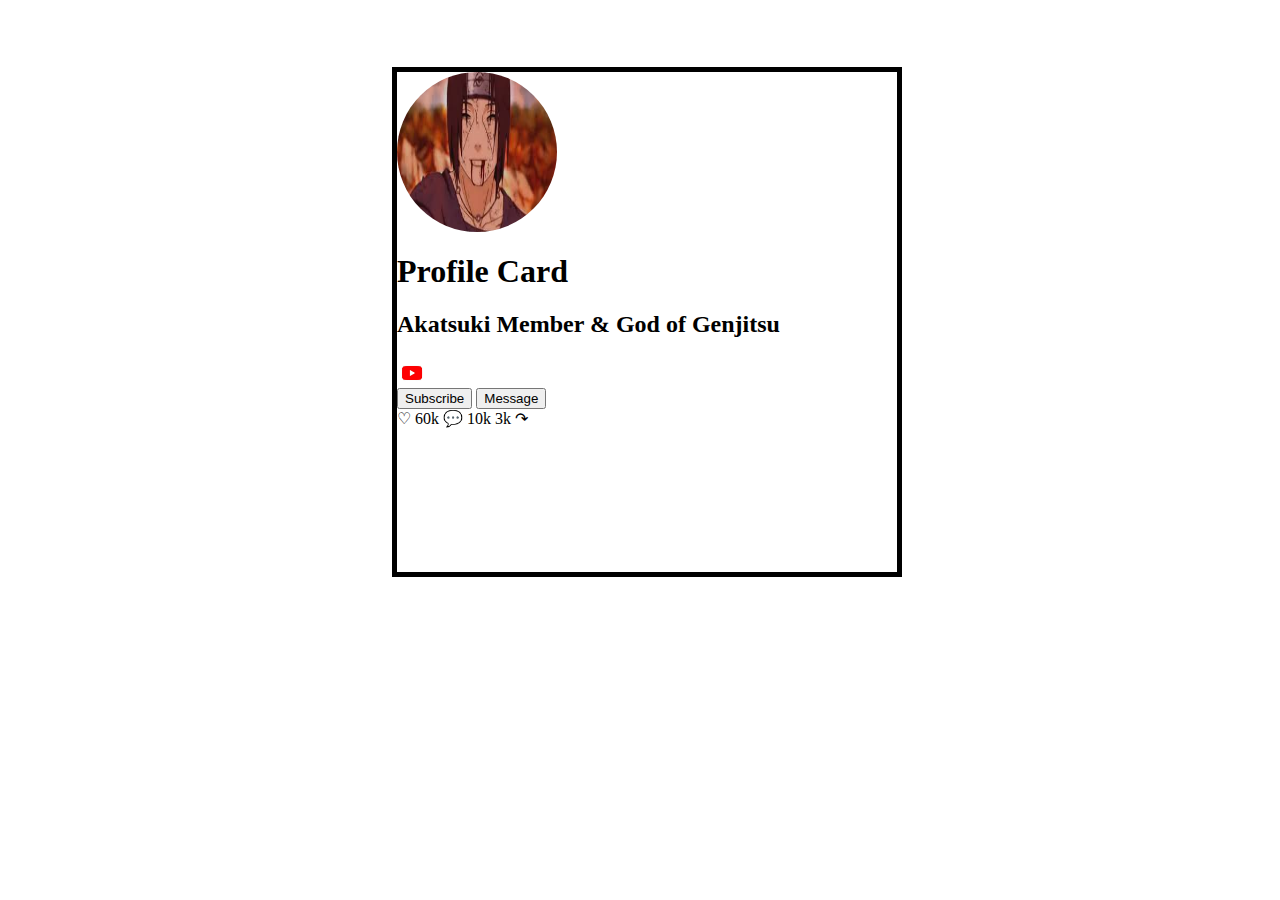
==== Profile card/index.html @ 4fcf7f5a "Project Profile Card" ====
<!DOCTYPE html>
<html>
    <head>
        <link rel="stylesheet" href="style.css">
        <title>Profile Card</title>
    </head>
    <body>

        <header>
            <div class="logo">
                <img src="logo_image.jpg"
                     alt="Uchiha Itachi Image &#128293;">
            </div>
        </header>
        <main>
            <h1> Profile Card </h1>
            <h2> Akatsuki Member & God of Genjitsu</h2>
            <div class=" socialmedia_platforms">
                <img src="youtube.jpg" alt="youtube">
                <img src="instagram.jpg" alt="instagram">
                <img src="facebook.jpg" alt="facebook">
                <img src="twitter.png" alt="telegram">
            </div>
            <div class="Subcribe_Buttons">
                <button>Subscribe</button>
                <button>Message</button>
            </div>
            <div class="Tweets_Comments">
                <span>&#9825; 60k</span>
                <span>&#128172; 10k</span>
                <span>3k &#x21B7;</span>
            </div>
        </main> 
        <footer></footer>
    </body>
</html>
---- Profile card/style.css ----
.logo{
    width: 160px;
    height: 160px ;
    border-radius: 50%;
    overflow: hidden;  /*--> excess image around the fixed dimensions will be hidden  */
}

.logo img{
    width: 100%;
    height: 100%;
}

.socialmedia_platforms {
    width: 30px;
    height: 30px;
    overflow: hidden;
    border-radius: 50%;
}

.socialmedia_platforms img {
    width: 100%;
    height:100%;
}


body {
    height: 500px;
    width: 500px;
    border: 5px solid black ;
    position: absolute;
    top: 6.5%;
    left: 30%;
}

/*
body {
    height: 500px;
    width: 500px;
    border: 5px solid black;
    position: absolute;
    top: 0;
    left: 0;
    right: 0;
    bottom: 0;
    margin: auto;
}

body {
    height: 500px;
    width: 500px;
    border: 5px solid black;
    margin: auto;
    position: absolute;
    top: 50%;
    left: 50%;
    transform: translate(-50%, -50%);
} */
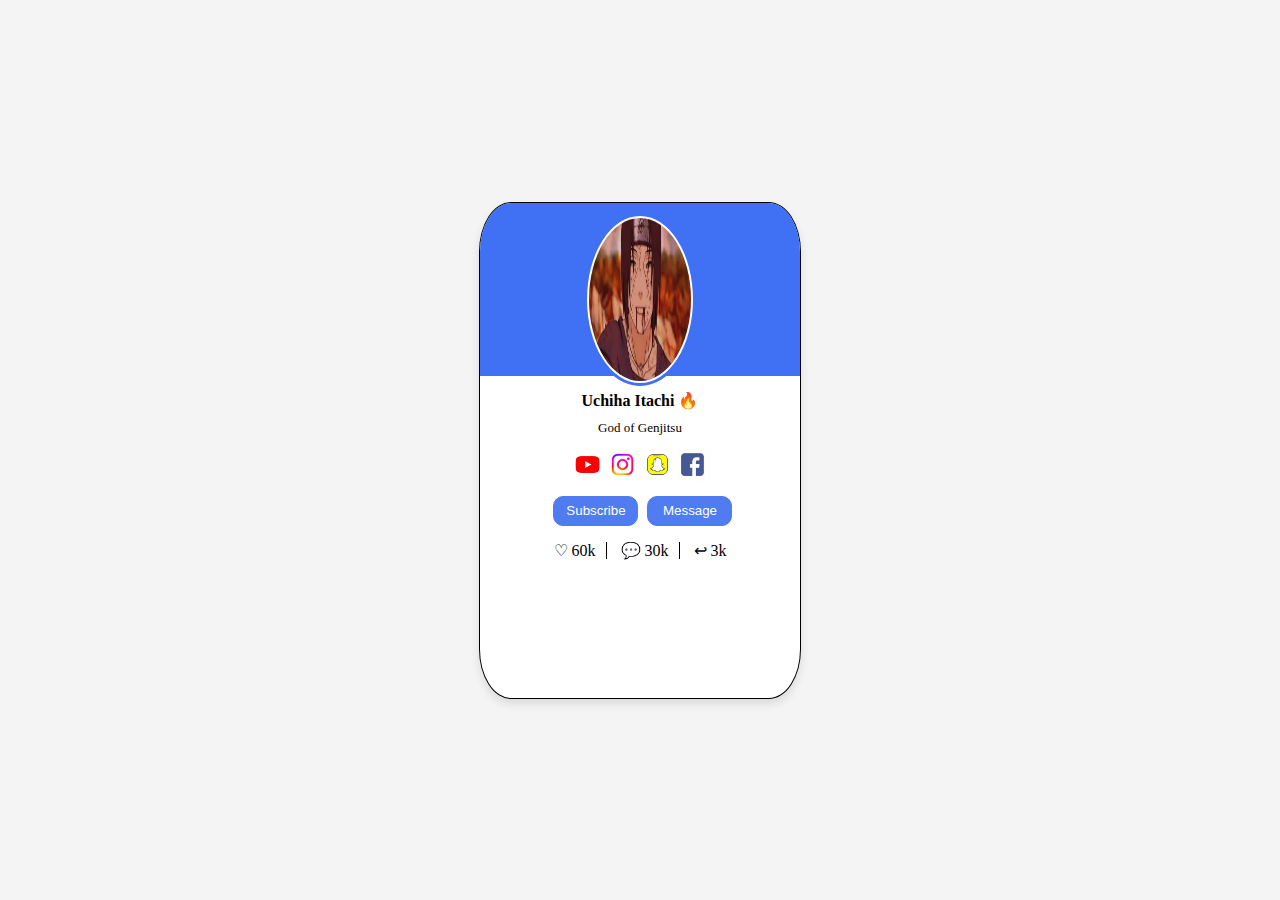
==== commit 79adf7fd: "updated code" ====
--- a/Profile card/index.html
+++ b/Profile card/index.html
@@ -1,36 +1,35 @@
 <!DOCTYPE html>
 <html>
     <head>
+        <title>Profile card</title>
         <link rel="stylesheet" href="style.css">
-        <title>Profile Card</title>
     </head>
     <body>
-
-        <header>
-            <div class="logo">
-                <img src="logo_image.jpg"
-                     alt="Uchiha Itachi Image &#128293;">
+        <div class="profile-card-outline">
+            <div class="logo-background">
+                <div class="logo-outline">
+                    <img src="logo_image.jpg" alt="Uchiha Itachi Image">
+                </div>          
             </div>
-        </header>
-        <main>
-            <h1> Profile Card </h1>
-            <h2> Akatsuki Member & God of Genjitsu</h2>
-            <div class=" socialmedia_platforms">
-                <img src="youtube.jpg" alt="youtube">
-                <img src="instagram.jpg" alt="instagram">
-                <img src="facebook.jpg" alt="facebook">
-                <img src="twitter.png" alt="telegram">
+            <div class="profile-card-content">
+                <h1 id="Name">Uchiha Itachi &#128293;</h1>     
+                <h2 id="Work">God of Genjitsu</h2>
+                <div class="socialmedia-platforms">
+                    <a href="" ><img src="youtube.jpg" alt="" id="img-1"></a>
+                    <a href="" ><img src="instagram.jpg" alt="" id="img-2"></a>
+                    <a href="" ><img src="snapchat.jpg" alt="" id="img-3"></a>
+                    <a href="" ><img src="facebook.jpg" alt="" id="img-4"></a>
+                </div>
+                <div class="Subscribe-Buttons">
+                    <button>Subscribe</button>
+                    <button>Message</button>
+                </div>
+                <div class="interactions">
+                    <p> &#9825; 60k</p>
+                    <p> &#x1F4AC; 30k</p>
+                    <p> &#8617; 3k</p>
+                </div>
             </div>
-            <div class="Subcribe_Buttons">
-                <button>Subscribe</button>
-                <button>Message</button>
-            </div>
-            <div class="Tweets_Comments">
-                <span>&#9825; 60k</span>
-                <span>&#128172; 10k</span>
-                <span>3k &#x21B7;</span>
-            </div>
-        </main> 
-        <footer></footer>
+        </div>
     </body>
 </html>--- a/Profile card/style.css
+++ b/Profile card/style.css
@@ -1,57 +1,111 @@
-.logo{
-    width: 160px;
-    height: 160px ;
-    border-radius: 50%;
-    overflow: hidden;  /*--> excess image around the fixed dimensions will be hidden  */
+body {
+    display: flex;
+    height: 100vh;
+    width: 100vw;
+    margin: 0%;
+    flex-direction: column;
+    justify-content: center;
+    align-items: center;
+    background-color:  #f4f4f4;
 }
 
-.logo img{
-    width: 100%;
-    height: 100%;
+.profile-card-outline {
+    border: black 1px solid;
+    height: 55vh;
+    width:  25vw;
+    display: flex;
+    flex-direction: column;
+    justify-content: flex-start;
+    align-items: center;
+    border-radius: 10%;
+    overflow: hidden;
+    background-color: #fff;
+    box-shadow: 0px 5px 10px rgba(0, 0, 0, 0.1);
 }
 
-.socialmedia_platforms {
-    width: 30px;
-    height: 30px;
+.logo-background {
+    background-color: #4070f4;
+    width: 100%;
+    height: 35%;
+    display: flex;
+    justify-content: center;
+}
+
+.logo-outline {
+    height: 100%;   
+    width: 35% ;
+    overflow: hidden;
+    border-radius: 50%;
+    padding: 2px;
+    background-color: white;
+    border: 3px #4070f4 solid;
+    box-sizing: border-box;
+    position: relative;
+    top: 10px;
+}
+
+.logo-outline img {
+    height: 100%;
+    width: 100%;
     overflow: hidden;
     border-radius: 50%;
 }
 
-.socialmedia_platforms img {
-    width: 100%;
-    height:100%;
+.profile-card-content{
+    display: flex;
+    flex-direction: column;
+    justify-content: flex-start;
+    align-items: center;
+}
+
+#Name {
+    font-size: medium;
+    margin-top: 15px;
+    margin-bottom: 0%;
+}
+
+#Work {
+    font-size: small;
+    font-weight: 200; 
+    margin-top: 10px;
+}
+
+.socialmedia-platforms {
+    display: flex;
+    flex-direction: row;
+    justify-content: space-between;
+}
+
+.socialmedia-platforms img{
+    width: 35px;
+    height: 35px ;
+}
+
+.Subscribe-Buttons button {
+    margin-top: 10px;
+    margin-left: 5px;
+    padding-right: 5px;
+    background-color: #507bf1;
+    width: 85px;
+    height: 30px;
+    color: white;
+    border: 1px solid #507bf1;
+    border-radius: 10px;
+}
+
+.interactions{
+    margin-top: 15px;
+}
+.interactions p{
+    display: inline;
+    border-right: 0.7px black solid;
+    padding-right: 10px;
+    margin-left: 10px;
+}
+
+.interactions p:nth-last-child(1){
+    border-right: 0px black solid;
 }
 
 
-body {
-    height: 500px;
-    width: 500px;
-    border: 5px solid black ;
-    position: absolute;
-    top: 6.5%;
-    left: 30%;
-}
 
-/*
-body {
-    height: 500px;
-    width: 500px;
-    border: 5px solid black;
-    position: absolute;
-    top: 0;
-    left: 0;
-    right: 0;
-    bottom: 0;
-    margin: auto;
-}
-
-body {
-    height: 500px;
-    width: 500px;
-    border: 5px solid black;
-    margin: auto;
-    position: absolute;
-    top: 50%;
-    left: 50%;
-    transform: translate(-50%, -50%);
-} */